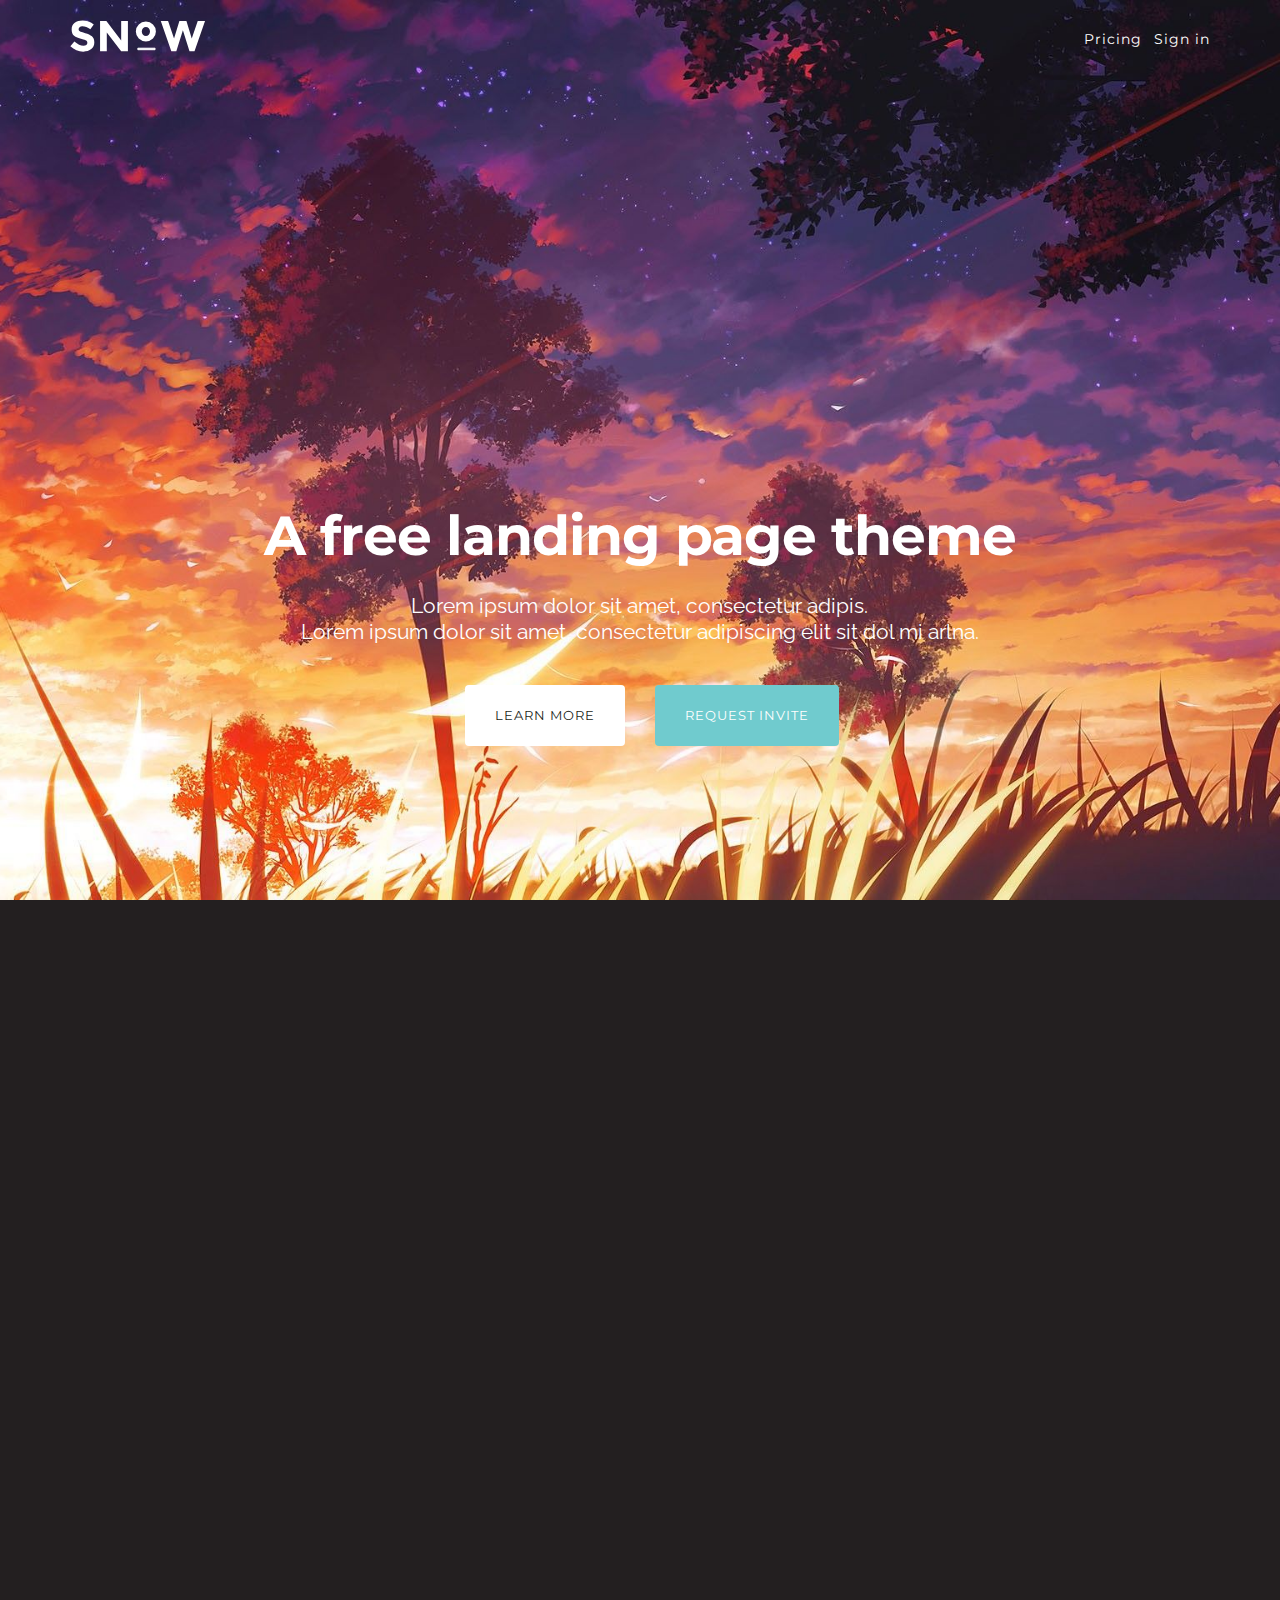
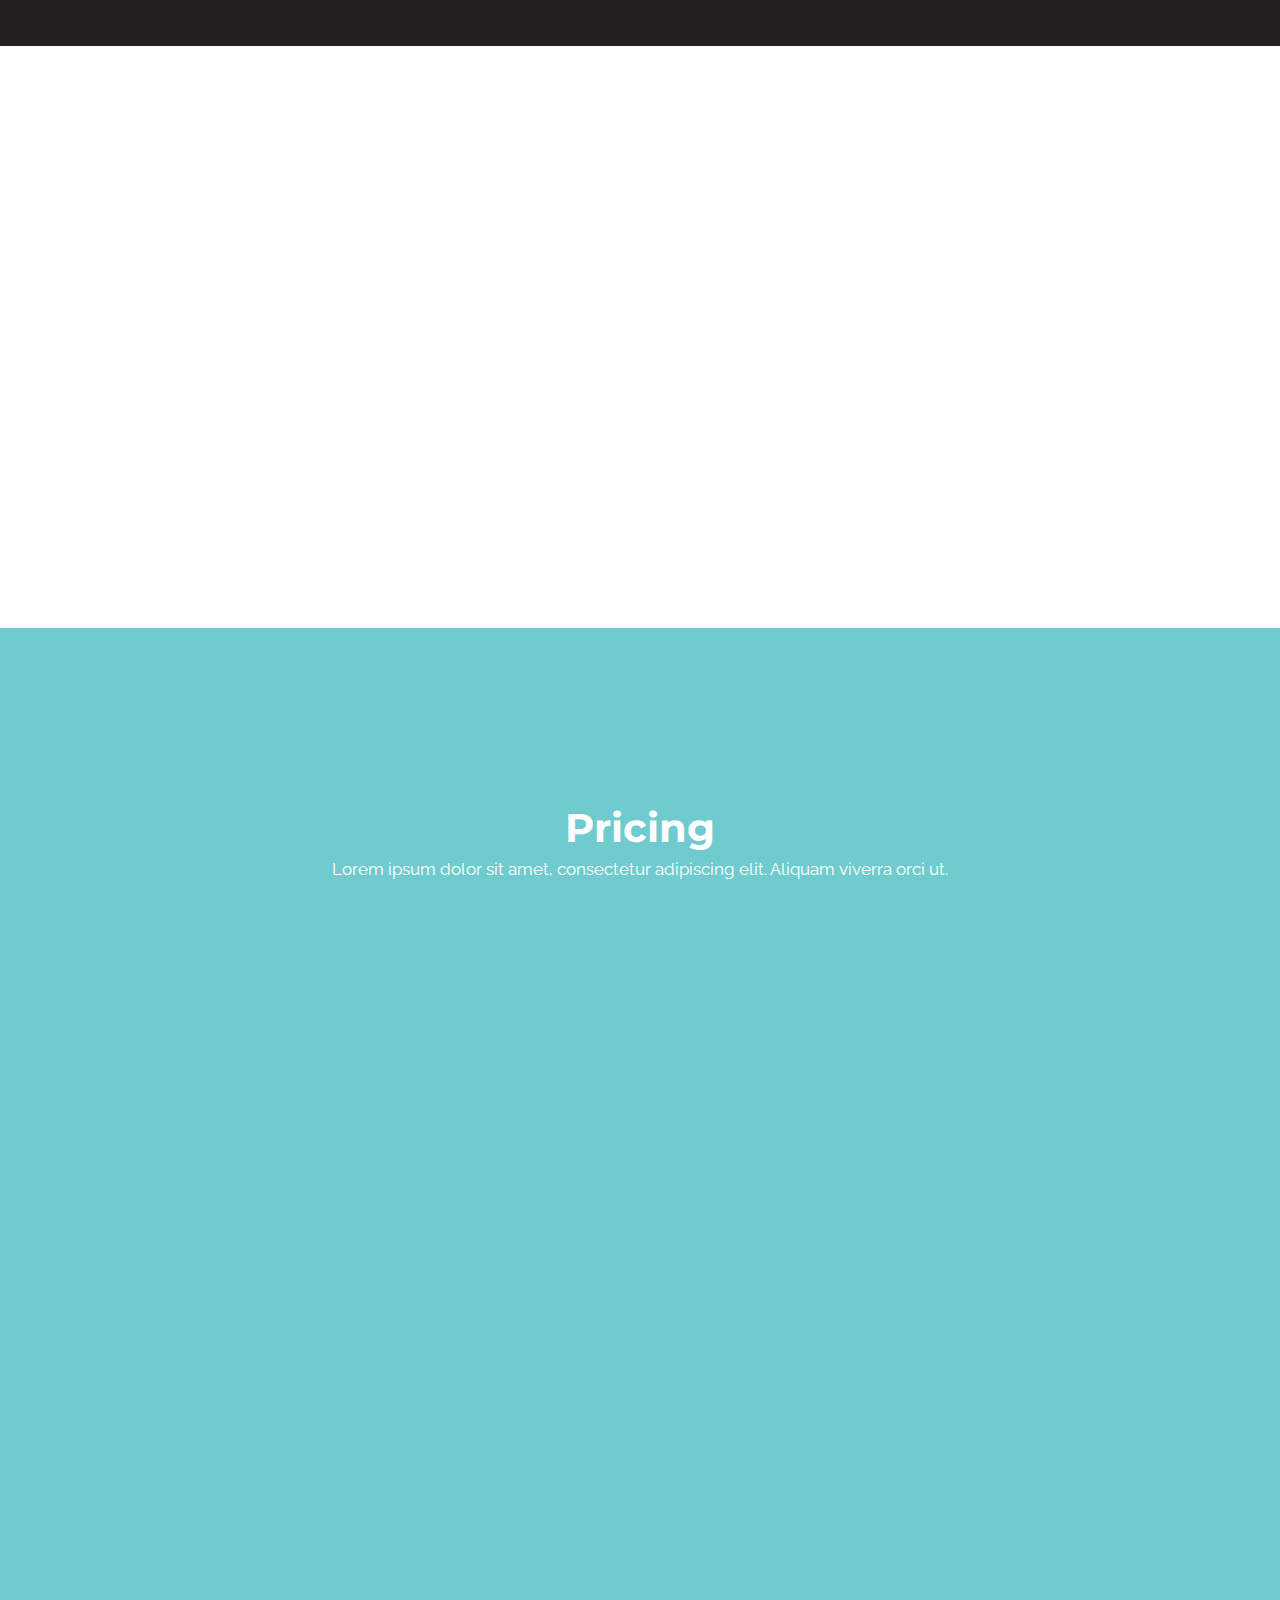
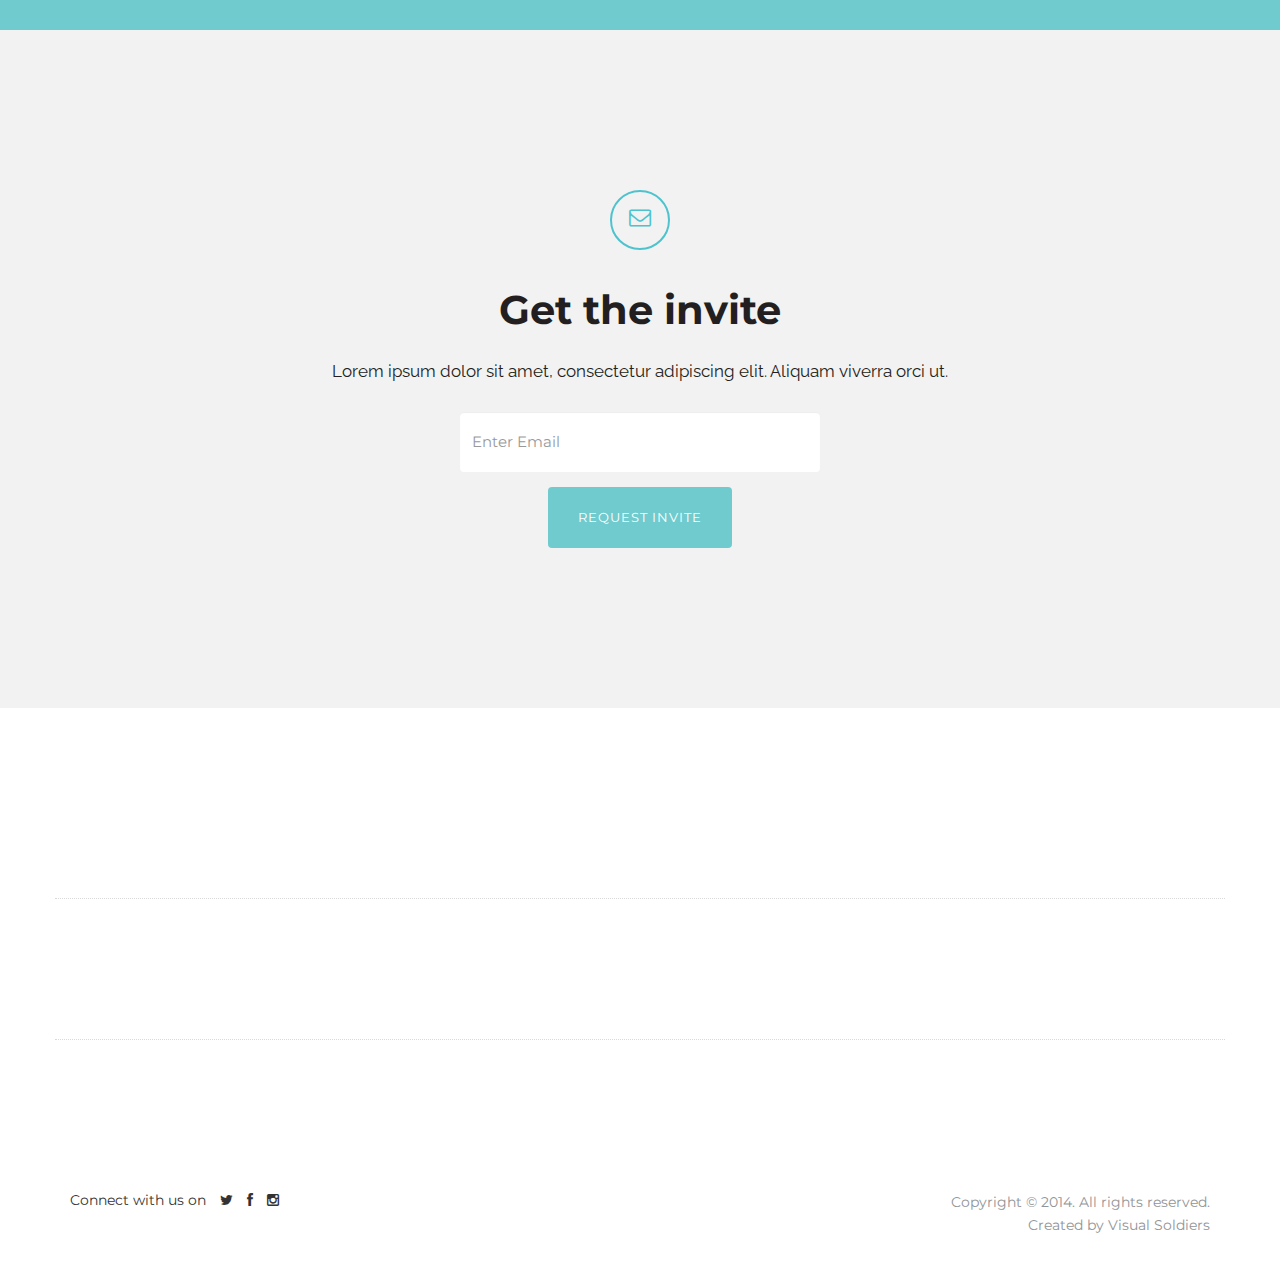
==== index.html @ 66ca22e2 "Add files via upload" ====
<!DOCTYPE html>
<html lang="en"><head>
  <meta charset="utf-8">
  <title>Snow Landing Page Theme | Created By Visual Soldiers</title>
  <meta name="keywords" content="">
  <meta name="description" content="">
  <meta name="viewport" content="width=device-width, initial-scale=1.0, maximum-scale=1.0, user-scalable=no">
  
  <meta property="og:title" content="">
	<meta property="og:type" content="website">
	<meta property="og:url" content="">
	<meta property="og:site_name" content="">
	<meta property="og:description" content="">

  <!-- Styles -->
  <link rel="stylesheet" href="css/font-awesome.min.css">
  <link rel="stylesheet" href="css/animate.css">
  <link href='http://fonts.googleapis.com/css?family=Raleway:400,100,200,300,500,600,700,800,900|Montserrat:400,700' rel='stylesheet' type='text/css'>
  

  <link rel="stylesheet" href="css/bootstrap.min.css">
  <link rel="stylesheet" href="css/main.css">

  <script src="js/modernizr-2.7.1.js"></script>
  
</head>

<body>

    
    <div class="navbar navbar-inverse navbar-fixed-top">
      <div class="container">
        <div class="navbar-header">
          <button type="button" class="navbar-toggle" data-toggle="collapse" data-target=".navbar-collapse">
            <span class="icon-bar"></span>
            <span class="icon-bar"></span>
            <span class="icon-bar"></span>
          </button>
          <a class="logo" href="index.html"><img src="img/logo.svg" alt="Logo"></a>
        </div>
        <div class="navbar-collapse collapse">
          <ul class="nav navbar-nav navbar-right">
            <li><a href="#pricing" class="scroll">Pricing</a></li>
            <li><a href="#">Sign in</a></li>
          </ul>
        </div><!--/.navbar-collapse -->
      </div>
    </div>
        
    <header>
      <div class="container">
        <div class="row">
          <div class="col-xs-6">
            <a href="index.html"><img src="img/logo.svg" alt="Logo"></a>
          </div>
          <div class="col-xs-6 signin text-right navbar-nav">
            <a href="#pricing" class="scroll">Pricing</a>&nbsp; &nbsp;<a href="#">Sign in</a>
          </div>
        </div>
        
        <div class="row header-info">
          <div class="col-sm-10 col-sm-offset-1 text-center">
            <h1 class="wow fadeIn">A free landing page theme</h1>
            <br />
            <p class="lead wow fadeIn" data-wow-delay="0.5s">Lorem ipsum dolor sit amet, consectetur adipis. <br>
            Lorem ipsum dolor sit amet, consectetur adipiscing elit sit dol mi arlna.</p>
            <br />
              
            <div class="row">
              <div class="col-md-8 col-md-offset-2 col-sm-10 col-sm-offset-1">
                <div class="row">
                  <div class="col-xs-6 text-right wow fadeInUp" data-wow-delay="1s">
                    <a href="#be-the-first" class="btn btn-secondary btn-lg scroll">Learn More</a>
                  </div>
                  <div class="col-xs-6 text-left wow fadeInUp" data-wow-delay="1.4s">
                    <a href="#invite" class="btn btn-primary btn-lg scroll">Request Invite</a>
                  </div>
                </div><!--End Button Row-->  
              </div>
            </div>
            
          </div>
        </div>
      </div>
    </header>
    
    <!-- <div class="mouse-icon hidden-xs">
				<div class="scroll"></div>
			</div> -->
    
    <section id="be-the-first" class="pad-xl">
      <div class="container">
        <div class="row">
          <div class="col-sm-8 col-sm-offset-2 text-center margin-30 wow fadeIn" data-wow-delay="0.6s">
            <h2>Be the first</h2>
            <p class="lead">Lorem ipsum dolor sit amet, consectetur adipis.</p>
          </div>
        </div>
        
        <div class="iphone wow fadeInUp" data-wow-delay="1s">
	        <img src="img/iphone.png">
        </div>
      </div>
    </section>
    
    <section id="main-info" class="pad-xl">
	    <div class="container">
		    <div class="row">
			    <div class="col-sm-4 wow fadeIn" data-wow-delay="0.4s">
				    <hr class="line purple">
				    <h3>App Feature One Here</h3>
				    <p>Lorem ipsum dolor sit amet, consectetur adipiscing elit. Aliquam viverra orci ut est facilisis, eu elementum mi volutpat. Pellentesque ac tristique nisi.</p>
			    </div>
			    <div class="col-sm-4 wow fadeIn" data-wow-delay="0.8s">
				    <hr  class="line blue">
				    <h3>App Feature One Here</h3>
				    <p>Lorem ipsum dolor sit amet, consectetur adipiscing elit. Aliquam viverra orci ut est facilisis, eu elementum mi volutpat. Pellentesque ac tristique nisi.</p>
			    </div>
			    <div class="col-sm-4 wow fadeIn" data-wow-delay="1.2s">
				    <hr  class="line yellow">
				    <h3>App Feature One Here</h3>
				    <p>Lorem ipsum dolor sit amet, consectetur adipiscing elit. Aliquam viverra orci ut est facilisis, eu elementum mi volutpat. Pellentesque ac tristique nisi.</p>
			    </div>
		    </div>
	    </div>
    </section>
        
        
    <!--Pricing-->
    <section id="pricing" class="pad-lg">
      <div class="container">
        <div class="row margin-40">
          <div class="col-sm-8 col-sm-offset-2 text-center">
            <h2 class="white">Pricing</h2>
            <p class="white">Lorem ipsum dolor sit amet, consectetur adipiscing elit. Aliquam viverra orci ut.</p>
          </div>
        </div>
        
        <div class="row margin-50">
          
          <div class="col-sm-4 pricing-container wow fadeInUp" data-wow-delay="1s">
            <br />
            <ul class="list-unstyled pricing-table text-center">
    					<li class="headline"><h5 class="white">Personal</h5></li>
    					<li class="price"><div class="amount">$5<small>/m</small></div></li>
    					<li class="info">2 row section for you package information. You can include all details or icons</li>
    					<li class="features first">Up To 25 Projects</li>
    					<li class="features">10GB Storage</li>
    					<li class="features">Other info</li>
    					<li class="features last btn btn-secondary btn-wide"><a href="#">Get Started</a></li>
    				</ul>
          </div>
          
          <div class="col-sm-4 pricing-container wow fadeInUp" data-wow-delay="0.4s">
            <ul class="list-unstyled pricing-table active text-center">
    					<li class="headline"><h5 class="white">Professional</h5></li>
    					<li class="price"><div class="amount">$12<small>/m</small></div></li>
    					<li class="info">2 row section for you package information. You can include all details or icons</li>
    					<li class="features first">Up To 25 Projects</li>
    					<li class="features">10GB Storage</li>
    					<li class="features">Other info</li>
    					<li class="features">Other info</li>
    					<li class="features last btn btn-secondary btn-wide"><a href="#">Get Started</a></li>
    				</ul>
          </div>
          
          <div class="col-sm-4 pricing-container wow fadeInUp" data-wow-delay="1.3s">
            <br />
            <ul class="list-unstyled pricing-table text-center">
    					<li class="headline"><h5 class="white">Business</h5></li>
    					<li class="price"><div class="amount">$24<small>/m</small></div></li>
    					<li class="info">2 row section for you package information. You can include all details or icons</li>
    					<li class="features first">Up To 25 Projects</li>
    					<li class="features">10GB Storage</li>
    					<li class="features">Other info</li>
    					<li class="features last btn btn-secondary btn-wide"><a href="#">Get Started</a></li>
    				</ul>
          </div>
          
        </div>
        
      </div>
    </section>
    
    
    <section id="invite" class="pad-lg light-gray-bg">
      <div class="container">
        <div class="row">
          <div class="col-sm-8 col-sm-offset-2 text-center">
            <i class="fa fa-envelope-o margin-40"></i>
            <h2 class="black">Get the invite</h2>
            <br />
            <p class="black">Lorem ipsum dolor sit amet, consectetur adipiscing elit. Aliquam viverra orci ut.</p>
            <br />
            
            <div class="row">
              <div class="col-sm-8 col-sm-offset-2 col-md-6 col-md-offset-3">
                <form role="form">
                  <div class="form-group">
                    <input type="email" class="form-control" id="exampleInputEmail1" placeholder="Enter Email">
                  </div>
                  <button type="submit" class="btn btn-primary btn-lg">Request Invite</button>
                </form>
              </div>
            </div><!--End Form row-->

          </div>
        </div>
      </div>
    </section>
    
    
    <section id="press" class="pad-sm">
      <div class="container">
        
        <div class="row margin-30 news-container">
          <div class="col-sm-10 col-sm-offset-1 col-md-8 col-md-offset-2 wow fadeInLeft" data-wow-delay="0.8s">
            <a href="#" target="_blank">
            <img class="news-img pull-left" src="img/press-01.jpg" alt="Tech Crunch">
            <p class="black">Lorem ipsum dolor sit amet, consectetur adipiscing elit. Aliquam viverra orci ut.<br /> 
            <small><em>Tech Crunch - January 15, 2015</em></small></p>
            </a>
          </div>
        </div>
        
        <div class="row margin-30 news-container">
          <div class="col-sm-10 col-sm-offset-1 col-md-8 col-md-offset-2 wow fadeInLeft" data-wow-delay="1.2s">
            <a href="#" target="_blank">
            <img class="news-img pull-left" src="img/press-02.jpg" alt="Forbes">
            <p class="black">Lorem ipsum dolor sit amet, consectetur adipiscing elit. Aliquam viverra orci ut. <br /> 
            <small><em>Forbes - Feb 25, 2015</em></small></p>
            </a>
          </div>
        </div>
        
      </div>
    </section>
    
    
    <footer>
      <div class="container">
        
        <div class="row">
          <div class="col-sm-8 margin-20">
            <ul class="list-inline social">
              <li>Connect with us on</li>
              <li><a href="#"><i class="fa fa-twitter"></i></a></li>
              <li><a href="#"><i class="fa fa-facebook"></i></a></li>
              <li><a href="#"><i class="fa fa-instagram"></i></a></li>
            </ul>
          </div>
          
          <div class="col-sm-4 text-right">
            <p><small>Copyright &copy; 2014. All rights reserved. <br>
	            Created by <a href="http://visualsoldiers.com">Visual Soldiers</a></small></p>
          </div>
        </div>
        
      </div>
    </footer>
    
    
    <!-- Javascript
    ================================================== -->
    <!-- Placed at the end of the document so the pages load faster -->
    <script src="//ajax.googleapis.com/ajax/libs/jquery/1.11.0/jquery.min.js"></script>
    <script>window.jQuery || document.write('<script src="js/jquery-1.11.0.min.js"><\/script>')</script>
    <script src="js/wow.min.js"></script>
    <script src="js/bootstrap.min.js"></script>
    <script src="js/main.js"></script>

   
    </body>
</html>
---- css/main.css ----
/*!
 * SNOW Landing Page Theme
 *
 * Created by Visual Soldiers
 * Visit us at http://www.visualsoldiers.com
 *
 * Handcrafted with love in Atlanta!
 */


/* ==========================================================================
   Global styles
   ========================================================================== */
h1, h2, h3, h4, h5, h6, p, .btn, .navbar-nav a, .form-control, .list-inline, small, #pricing {
  font-family: 'Montserrat', sans-serif;
}

p, .lead {
	font-family: 'Raleway', sans-serif;
}

h1 {
  font-size: 55px;
  line-height: 55px;
  letter-spacing: -1px;
  color: #ffffff;
  font-weight: 700;
}

h2 {
  font-size: 40px;
  line-height: 40px;
  etter-spacing: -0.5px;
  color: #ffffff;
  font-weight: 700;
}

h3 {
  font-size: 16px;
  line-height: 30px;
  letter-spacing: 0px;
  color: #231f20;
  font-weight: 700;
}

.lead {
  font-size: 21px;
  line-height: 26px;
  color: #ffffff;
  font-weight: 400;
}

p {
  font-size: 17px;
  line-height: 22px;
  color: #929496;
  font-weight: 400;
}

/*------------------Utilities---------------------*/
a {
  color: inherit;
  font-weight: inherit;
  font-size: inherit;
  text-decoration: none;
}

a:hover, a:focus {
  text-decoration: none;
  color: #231f20;
  -webkit-transition: all 0.35s ease-in-out;
  -moz-transition: all 0.35s ease-in-out;
  -o-transition: all 0.35s ease-in-out;
  transition: all 0.35s ease-in-out;
}

.fa-lg {
  font-size: 1.33333em;
  line-height: 0.75em;
  vertical-align: -10%;
}

::selection {
	background: #231f20; /* Safari */
	color: #FFFFFF;
}
::-moz-selection {
	background: #231f20; /* Firefox */
	color: #FFFFFF;
}


/*------------------Buttons---------------------*/
.btn:focus {
  outline: 0px auto -webkit-focus-ring-color;
  outline: none;
}

.btn {
  text-transform: uppercase;
  border-radius: 4px;
  border: none;
}

.btn-lg {
  font-size: 13px;
  line-height: 1.33;
  padding: 22px 30px;
  font-weight: 400;
  letter-spacing: 1px;
}

.btn-sm {
  font-size: 11px;
  line-height: 1.33;
  padding: 10px 18px;
  font-weight: 400;
}

.btn-wide {
  width: 100%;
  font-size: 13px;
  line-height: 1.33;
  padding: 18px 28px;
  font-weight: 400;
  letter-spacing: 1px;
}

.btn-primary {
  background-color:#70cbce;
  color: #ffffff;
}

.btn-primary:hover, .btn-primary:focus, .btn-primary:active, .btn-primary.active {
  background-color: #8be2e5;
  color: #ffffff;
  -webkit-transition: all 0.35s ease-in-out;
  -moz-transition: all 0.35s ease-in-out;
  -o-transition: all 0.35s ease-in-out;
  transition: all 0.35s ease-in-out;
}

.btn-secondary {
  background-color: #ffffff;
  color: #231f20;
}

.btn-secondary:hover, .btn-secondary:focus, .btn-secondary:active, .btn-secondary.active {
  background-color: #ededed;
  color: #231f20;
  -webkit-transition: all 0.35s ease-in-out;
  -moz-transition: all 0.35s ease-in-out;
  -o-transition: all 0.35s ease-in-out;
  transition: all 0.35s ease-in-out;
}




/*-----------------Margins------------------*/
.margin-0 {
    margin-bottom: 0 !important;
}
.margin-10 {
    margin-bottom: 10px !important;
}
.margin-15 {
    margin-bottom: 15px !important;
}
.margin-20 {
    margin-bottom: 20px !important;
}
.margin-30 {
    margin-bottom: 30px !important;
}
.margin-40 {
    margin-bottom: 40px !important;
}
.margin-50 {
    margin-bottom: 50px !important;
}
.margin-60 {
    margin-bottom: 60px !important;
}
.margin-70 {
    margin-bottom: 70px !important;
}
.margin-80 {
    margin-bottom: 80px !important;
}
.margin-90 {
    margin-bottom: 90px !important;
}
.margin-100 {
    margin-bottom: 100px !important;
}


/*-----------------Colors------------------*/

.black {
  color: #231f20;
}

.blue {
  color: #70cbce;
}

.white {
  color: #ffffff;
}

.black-bg {
  background: #231f20;
}

.blue-bg {
  background: #70cbce;
}

.white-bg {
  background: #ffffff;
}

.purple-bg {
	background: #6d3f96;
}



/* ==========================================================================
   Nav Styles
   ========================================================================== */

.navbar {
    border: 0px solid rgba(0, 0, 0, 0);
    background: #70cbce;
    margin: auto;
    min-height: 60px;
    padding-top: 8px;
    position: fixed;
    top: -60px;
    transition: top 0.4s ease 0s;
}

.navbar.open {
    top: 0;
}

.navbar-inverse .navbar-nav > li > a, .navbar-nav a {
    color: #ffffff;
    font-size: 14px;
    letter-spacing: 1px;
}

.navbar-inverse .navbar-nav > li > a:hover {
    color: #ffffff;
    opacity: 0.6;
}

.nav > li > a {
    position: relative;
    display: block;
    padding: 10px 10px;
}

.navbar-inverse .navbar-collapse, .navbar-inverse .navbar-form {
    border-color: #4ec3cd;
}

.navbar-inverse .navbar-toggle {
    border-color: transparent;
}

.logo img {
	margin-top: 6px;
}



/* ==========================================================================
   Main styles
   ========================================================================== */
header {
  background: url(../img/default.jpg) no-repeat center center;
  width: 100%;
  padding: 20px 10px 60px 10px;
  height: 100vh;
  overflow: hidden;
  background-size: cover;
  -webkit-background-size: cover;
  -moz-background-size: cover;
  -o-background-size: cover;
}

.header-info {
  position: absolute;
  bottom: 0;
  width: 100%;
  left: 0;
  right: 0;
  margin-left: 0px;
  margin-bottom: 12%;
}

.signin {
  padding-top: 9px;
}


.mouse-icon {
    border: 2px solid #fff;
    border-radius: 16px;
    display: block;
    height: 50px;
    margin: -100px auto 50px;
    position: relative;
    width: 30px;
    z-index: 10;
}
.mouse-icon .scroll {
    animation-delay: 0s;
    animation-duration: 1s;
    animation-iteration-count: infinite;
    animation-name: scrolling;
    animation-play-state: running;
    animation-timing-function: linear;
}
.mouse-icon .scroll {
    background: #fff none repeat scroll 0 0;
    border-radius: 10px;
    height: 10px;
    margin-left: auto;
    margin-right: auto;
    position: relative;
    top: 4px;
    width: 4px;
}
@keyframes scrolling {
0% {
    opacity: 0;
    top: 5px;
}
30% {
    opacity: 1;
    top: 10px;
}
100% {
    opacity: 0;
    top: 25px;
}
}

.pad-xl {
	padding: 200px 0px;
}

.pad-lg {
	padding: 160px 0px;
}

.pad-sm {
	padding: 80px 0px;
}

.pad-xs {
	padding: 30px 0px;
}



#be-the-first {
  background: url(../img/be-the-first-bg.jpg) #231f20 no-repeat center center fixed;
  min-height: 300px;
  -webkit-background-size: cover;
  -moz-background-size: cover;
  -o-background-size: cover;
  background-size: cover;
}

hr.line {
	width: 100%;
	border: 2px solid;
}

.purple {
	border-color: #6d3f96;
	color: #6d3f96;
}

.blue {
	border-color: #70cbce;
	color: #70cbce
}

.yellow {
	border-color: #fdc05d;
	color: #fdc05d;
}

.iphone {
    position: relative;
    height: 200px;
}

.iphone img {
    margin: 0 auto;
    position: absolute;
    left: 0;
    right: 0;
    width: 100%;
    max-width: 440px;
}


#invite {
  background: #f2f2f2;
}

.fa-envelope-o {
  color: #4ec3cd;
  font-size: 22px;
  display: block;
  padding-top: 15px;
  width: 60px;
  height: 60px;
  border: 2px solid #4ec3cd;
  -moz-border-radius: 30px;
  -o-border-radius: 30px;
  -webkit-border-radius: 30px;
  border-radius: 30px;
  margin: auto;
}



.news-container {
  padding: 10px 0px 20px;
  border-bottom: 1px dotted #d9d9d9;
}

.news-img {
  padding-right: 20px;
}

footer {
  background: #ffffff;
  padding: 40px 0px;
}

.social li a:hover {
  opacity: 0.5;
}



/*---------------Pricing Tables-------------------*/


#pricing {
  background: #70cbce;
}

.pricing-container {
  padding-left: 0px;
  padding-right: 0px;
}

.pricing-table {
  background: transparent;
  margin-bottom: 50px;
  margin-top: 0px;
  -webkit-transition: all 0.25s ease-in-out;
  -moz-transition: all 0.25s ease-in-out;
  -o-transition: all 0.25s ease-in-out;
  transition: all 0.25s ease-in-out;
}
.pricing-table.active {
  box-shadow: 0px 0px 12px rgba(41,46,50,0.6); 
  position: absolute;
  margin: auto;
  z-index: 200;
  border-top-left-radius: 10px;
  border-top-right-radius: 10px;
}

.pricing-table:hover {
  margin-top: -10px;
  -webkit-transition: all 0.25s ease-in-out;
  -moz-transition: all 0.25s ease-in-out;
  -o-transition: all 0.25s ease-in-out;
  transition: all 0.25s ease-in-out;
}

.pricing-table li {
  padding-left: 20px;
  padding-right: 20px;
}

.headline {
  background: #231f20;
  color: #FFFFFF;
  padding: 10px;
  border-top-left-radius: 10px;
  border-top-right-radius: 10px;
}

.price {
    background: none repeat scroll 0 0 #231f20;
    color: #FFFFFF;
    font-size: 32px;
    font-weight: bold;
    padding-bottom: 20px;
    padding-top: 20px;
}


.pricing-table:hover li.price  {
  background: #303236;
  -webkit-transition: all 0.85s ease-in-out;
  -moz-transition: all 0.85s ease-in-out;
  -o-transition: all 0.85s ease-in-out;
  transition: all 0.85s ease-in-out;
}

.price small {
  font-weight: 300;
  color: #929496;
}

.info {
  padding-top: 20px;
  padding-bottom: 20px;
  font-weight: 300;
  font-size: 13px;
  color: #929496;
  background: #ffffff;
}

.features {
  color: #231f20;
  font-weight: bold;
  padding-top: 12px;
  padding-bottom: 15px;
  border-bottom: 1px dotted #E8EAEA;
  background: #ffffff
}

.features.first {
  border-top: 1px dotted #E8EAEA;
}

.features.last {
  padding-top: 17px;
  padding-bottom: 20px;
}

.features.last a {
	color: #70cbce;
	font-size: 14px;
	letter-spacing: 1px;
}

.pricing-container .btn {
    border-radius: 0;
}




/* ==========================================================================
   Form styles
   ========================================================================== */
.form-control {
    background-color: #FFFFFF;
    background-image: none;
    border: 0px solid transparent;
    border-radius: 4px;
    box-shadow: 0 1px 1px rgba(0, 0, 0, 0.075) inset;
    color: #929496;
    display: block;
    font-size: 15px;
    height: 60px;
    line-height: 1.42857;
    padding: 6px 12px;
    transition: border-color 0.15s ease-in-out 0s, box-shadow 0.15s ease-in-out 0s;
}

.form-control::-moz-placeholder {
    color: #d9d9d9;
    font-size: 15px;
    opacity: 1;
}

.form-control::-webkit-placeholder, .form-control::-o-placeholder {
    color: #d9d9d9;
    font-size: 15px;
    opacity: 1;
}

.form-control::-o-placeholder {
    color: #d9d9d9;
    font-size: 15px;
    opacity: 1;
}




/* ==========================================================================
   Mobile styles
   ========================================================================== */
/* Landscape phones and down */
@media (max-width: 480px) { 

.btn-lg {
  font-size: 12.5px;
  line-height: 1.33;
  padding: 16px 13px;
  letter-spacing: 0px;
}


.btn-wide {
  width: 100%;
  font-size: 12.5px;
  line-height: 1.33;
  padding: 16px 13px;
  letter-spacing: 0px;
}

#be-the-first { 
      background-attachment: scroll;
  }

}


/* Landscape phone to portrait tablet */
@media (min-width: 481px) and (max-width: 767px) { 

#be-the-first { 
      background-attachment: scroll;
  }

}


/* Portrait tablet to landscape and desktop */
@media (min-width: 768px) and (max-width: 991px) {

#be-the-first { 
      background-attachment: scroll;
  }
  
}



/* Desktops and laptops ----------- */
@media (min-width: 992px) and (max-width: 1199px) {

}
     


/* Large screens ----------- */
@media (min-width: 1200px) and (max-width: 3000px) {

}
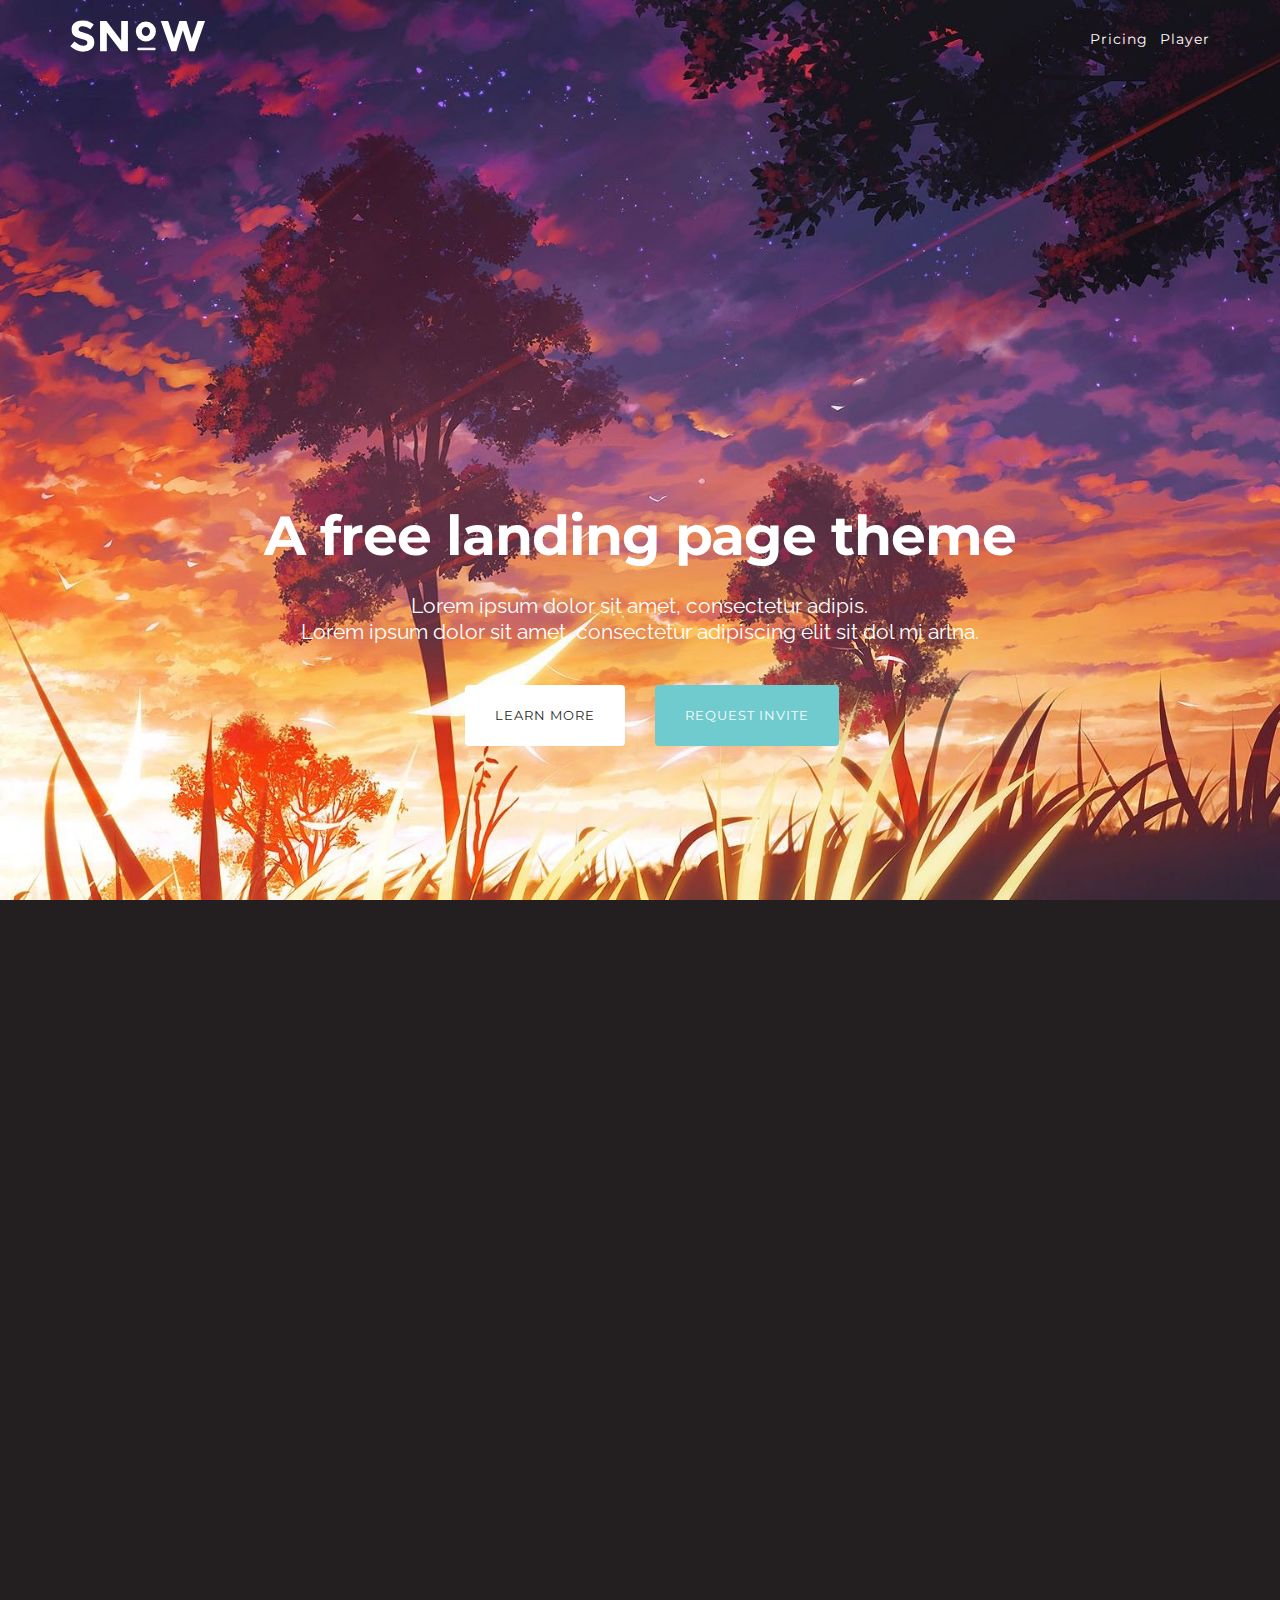
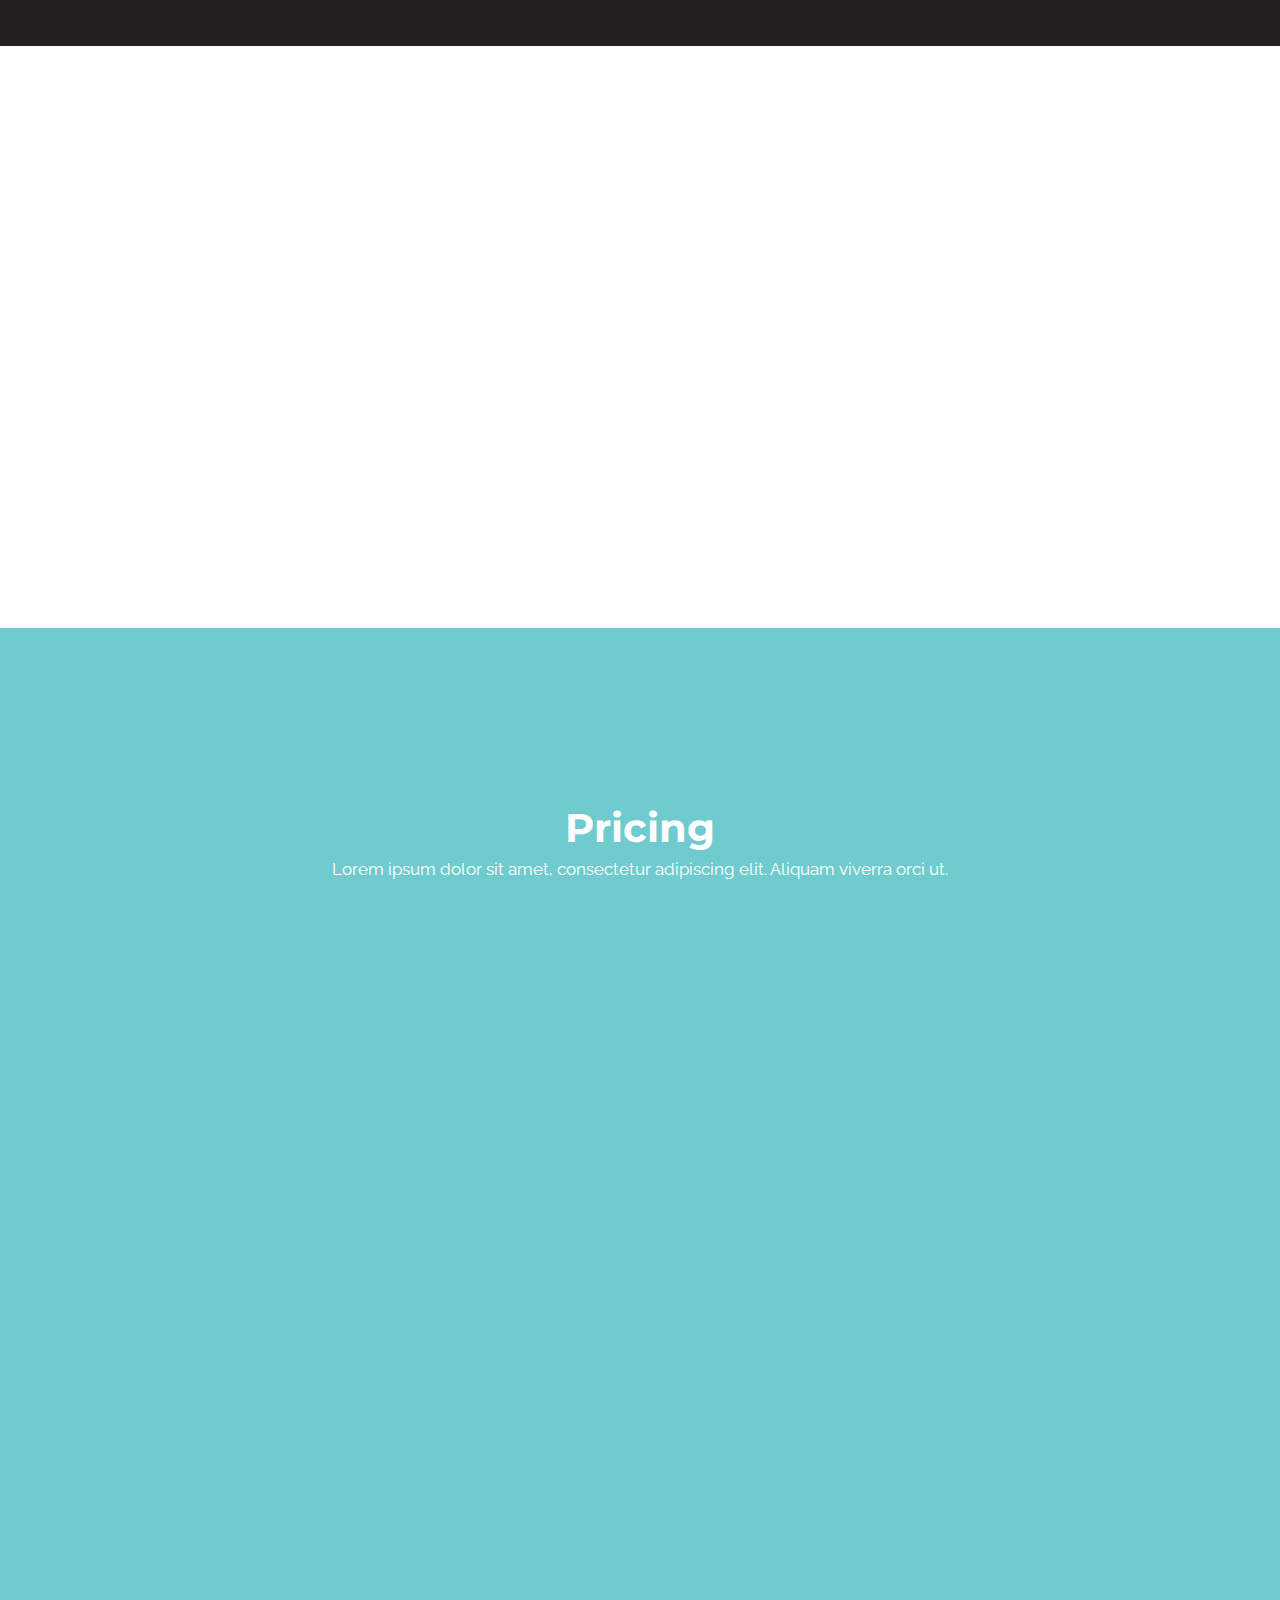
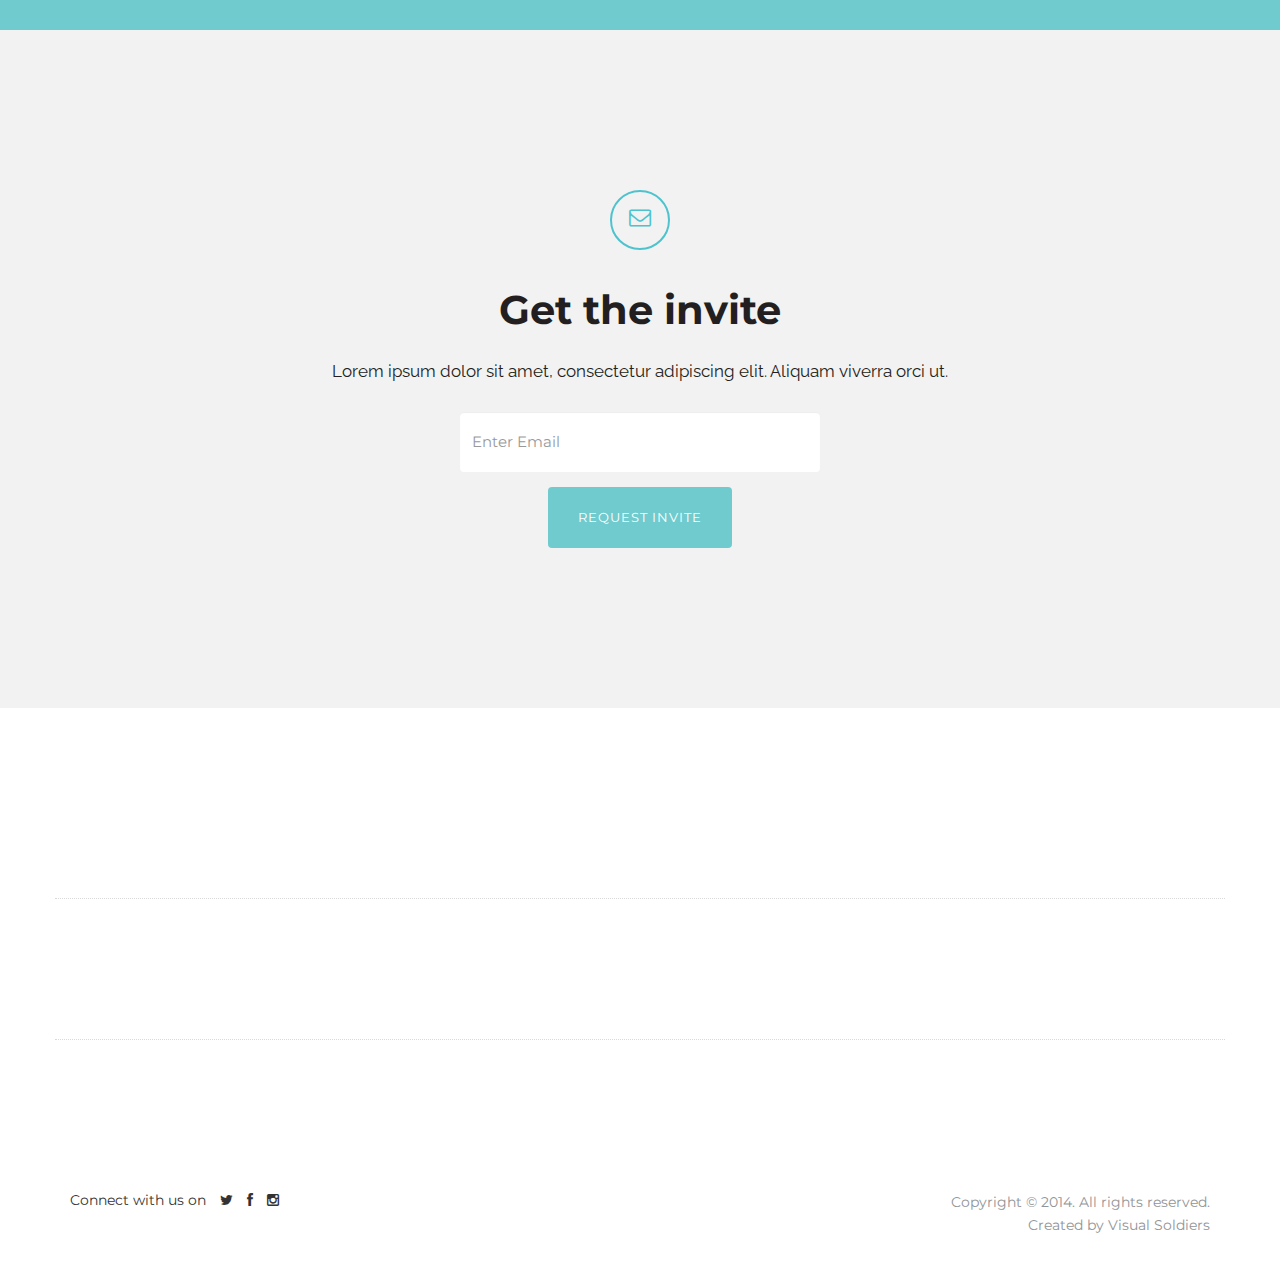
==== commit c7dcacee: "Update index.html" ====
--- a/index.html
+++ b/index.html
@@ -41,7 +41,7 @@
         <div class="navbar-collapse collapse">
           <ul class="nav navbar-nav navbar-right">
             <li><a href="#pricing" class="scroll">Pricing</a></li>
-            <li><a href="#">Sign in</a></li>
+            <li><a href="https://ghostnoop.github.io/player.html">Player</a></li>
           </ul>
         </div><!--/.navbar-collapse -->
       </div>
@@ -54,7 +54,7 @@
             <a href="index.html"><img src="img/logo.svg" alt="Logo"></a>
           </div>
           <div class="col-xs-6 signin text-right navbar-nav">
-            <a href="#pricing" class="scroll">Pricing</a>&nbsp; &nbsp;<a href="#">Sign in</a>
+            <a href="#pricing" class="scroll">Pricing</a>&nbsp; &nbsp;<a href="https://ghostnoop.github.io/player.html">Player</a>
           </div>
         </div>
         
@@ -271,4 +271,4 @@
 
    
     </body>
-</html>+</html>
